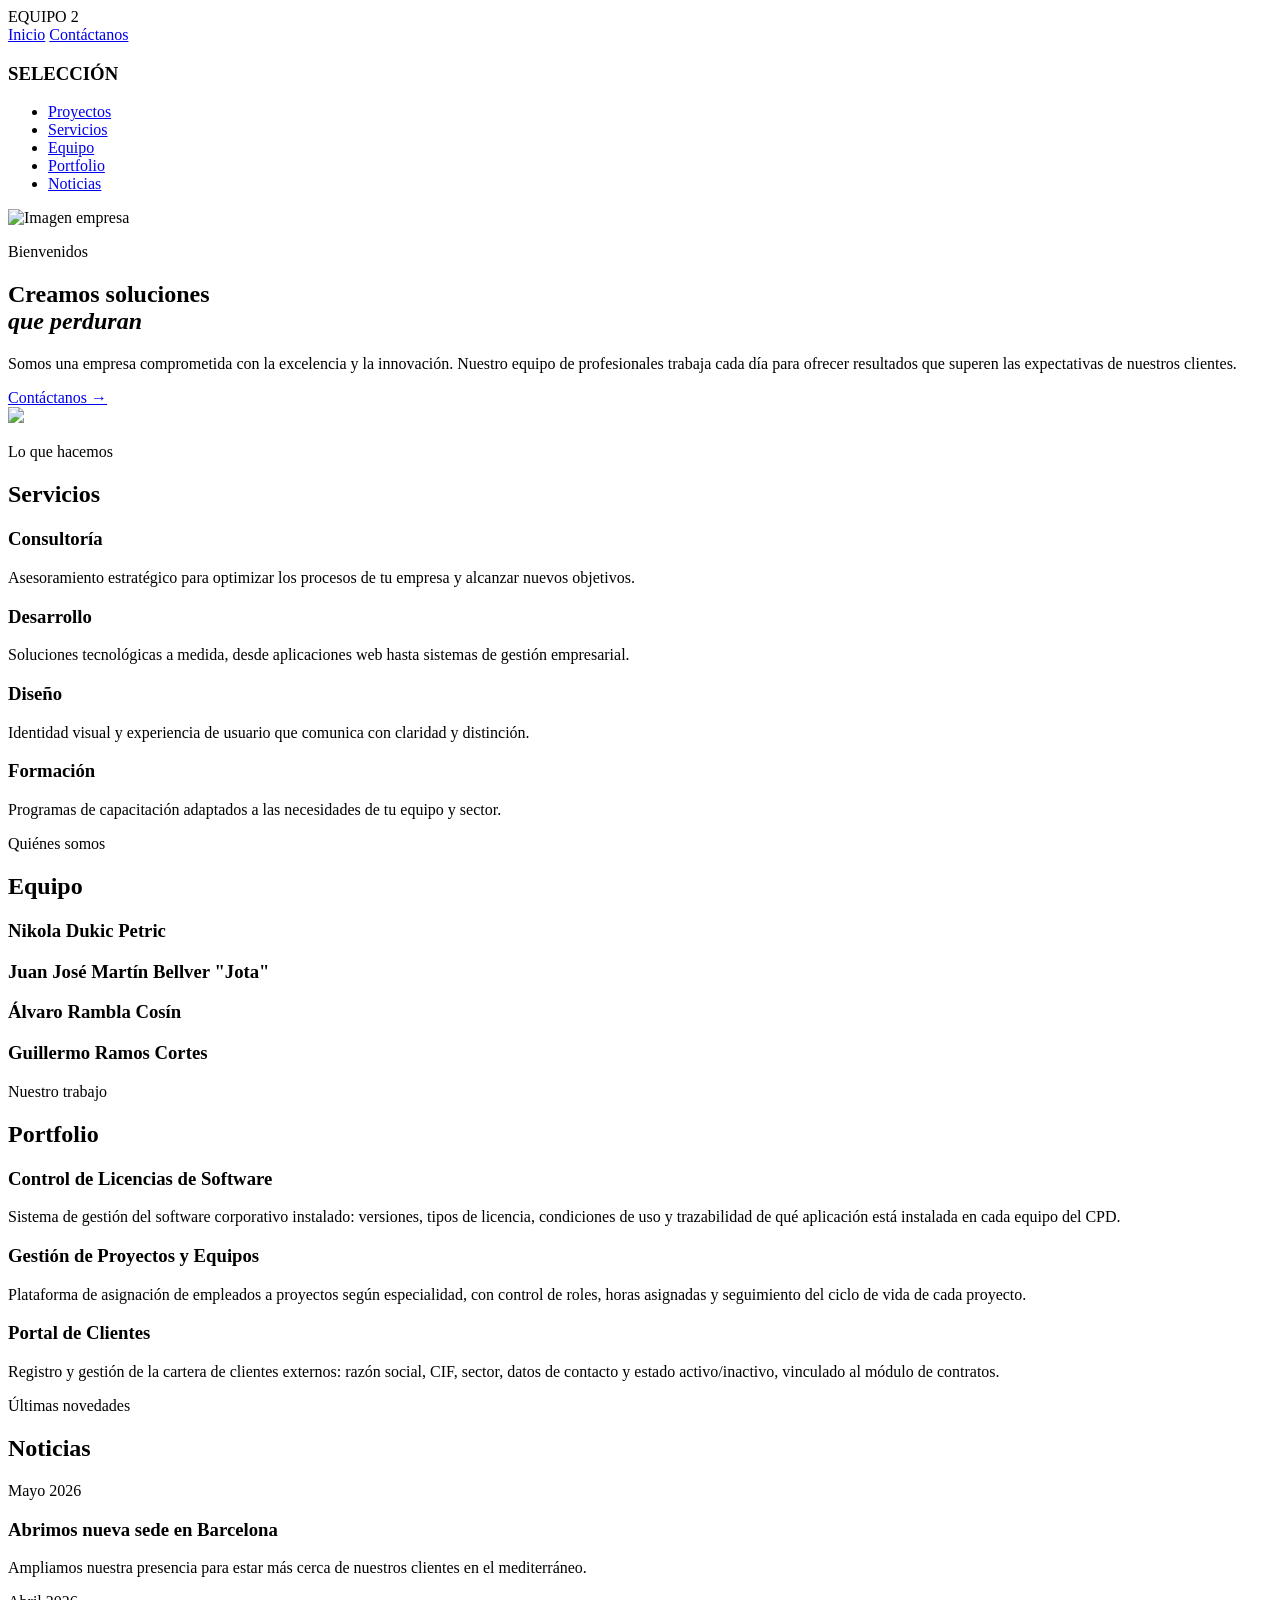
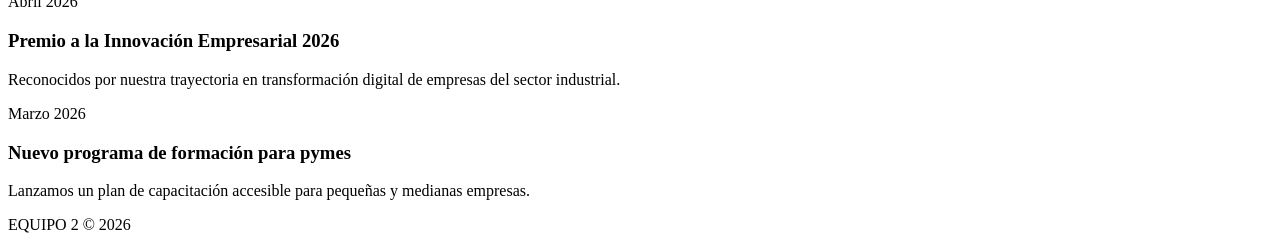
==== index.html @ f8ea431f "Add files via upload" ====
<!DOCTYPE html>
<html lang="es">
<head>
  <meta charset="UTF-8"/>
  <meta name="viewport" content="width=device-width, initial-scale=1.0"/>
  <title>Equipo 2 — Inicio</title>
  <link rel="stylesheet" href="../css/estilos.css"/>
  <link href="https://fonts.googleapis.com/css2?family=Cormorant+Garamond:wght@300;400;600&family=Barlow:wght@300;400;500&display=swap" rel="stylesheet"/>
</head>
<body>

  <header class="site-header">
    <div class="header-inner">
      <div class="logo">EQUIPO 2</div>
      <nav class="nav">
        <a href="index.html" class="nav-link active">Inicio</a>
        <a href="contacto.html" class="nav-link">Contáctanos</a>
      </nav>
    </div>
  </header>

  <aside class="sidebar">
    <h3 class="sidebar-title">SELECCIÓN</h3>
    <ul class="sidebar-list">
      <li class="sidebar-item"><a href="#proyectos">Proyectos</a></li>
      <li class="sidebar-item"><a href="#servicios">Servicios</a></li>
      <li class="sidebar-item"><a href="#equipo">Equipo</a></li>
      <li class="sidebar-item"><a href="#portfolio">Portfolio</a></li>
      <li class="sidebar-item"><a href="#noticias">Noticias</a></li>
    </ul>
  </aside>

  <main class="page-content">

    <section id="proyectos" class="section">
      <div class="section-inner">
        <div class="img-wrapper">
          <img src="../img/data-center-design-best-practices.jpg" alt="Imagen empresa" class="img-empresa"/>
        </div>
        <div class="text-section">
          <p class="eyebrow">Bienvenidos</p>
          <h1 class="headline">Creamos soluciones<br/><em>que perduran</em></h1>
          <p class="body-text">
            Somos una empresa comprometida con la excelencia y la innovación.
            Nuestro equipo de profesionales trabaja cada día para ofrecer
            resultados que superen las expectativas de nuestros clientes.
          </p>
          <a href="contacto.html" class="cta-btn">Contáctanos →</a>
        </div>
      </div>
      <div class="img-wrapper wide">
        <img src="../img/new-york-city-night-cityscape-city-lights-reflections-dark-4480x2520-1603.jpg" class="img-empresa"/>
      </div>
    </section>

    <section id="servicios" class="section">
      <p class="eyebrow">Lo que hacemos</p>
      <h2 class="headline">Servicios</h2>
      <div class="cards-grid">
        <div class="card">
          <h3 class="card-title">Consultoría</h3>
          <p class="card-text">Asesoramiento estratégico para optimizar los procesos de tu empresa y alcanzar nuevos objetivos.</p>
        </div>
        <div class="card">
          <h3 class="card-title">Desarrollo</h3>
          <p class="card-text">Soluciones tecnológicas a medida, desde aplicaciones web hasta sistemas de gestión empresarial.</p>
        </div>
        <div class="card">
          <h3 class="card-title">Diseño</h3>
          <p class="card-text">Identidad visual y experiencia de usuario que comunica con claridad y distinción.</p>
        </div>
        <div class="card">
          <h3 class="card-title">Formación</h3>
          <p class="card-text">Programas de capacitación adaptados a las necesidades de tu equipo y sector.</p>
        </div>
      </div>
    </section>

    <section id="equipo" class="section">
      <p class="eyebrow">Quiénes somos</p>
      <h2 class="headline">Equipo</h2>
      <div class="cards-grid">
        <div class="card">
          <h3 class="card-title">Nikola Dukic Petric</h3>
        </div>
        <div class="card">
          <h3 class="card-title">Juan José Martín Bellver "Jota"</h3>
        </div>
        <div class="card">
          <h3 class="card-title">Álvaro Rambla Cosín</h3>
        </div>
        <div class="card">
          <h3 class="card-title">Guillermo Ramos Cortes</h3>
        </div>
      </div>
    </section>

    <section id="portfolio" class="section">
      <p class="eyebrow">Nuestro trabajo</p>
      <h2 class="headline">Portfolio</h2>
      <div class="cards-grid">
        <div class="card">
          <h3 class="card-title">Control de Licencias de Software</h3>
          <p class="card-text">Sistema de gestión del software corporativo instalado: versiones, tipos de licencia, condiciones de uso y 
            trazabilidad de qué aplicación está instalada en cada equipo del CPD.</p>
        </div>
        <div class="card">
          <h3 class="card-title">Gestión de Proyectos y Equipos</h3>
          <p class="card-text">Plataforma de asignación de empleados a proyectos según especialidad, 
            con control de roles, horas asignadas y seguimiento del ciclo de vida de cada proyecto.</p>
        </div>
        <div class="card">
          <h3 class="card-title">Portal de Clientes</h3>
          <p class="card-text">Registro y gestión de la cartera de clientes externos: razón social, CIF, sector, datos de contacto y estado activo/inactivo, 
            vinculado al módulo de contratos.</p>
        </div>
      </div>
    </section>

    <section id="noticias" class="section">
      <p class="eyebrow">Últimas novedades</p>
      <h2 class="headline">Noticias</h2>
      <div class="news-list">
        <article class="news-item">
          <span class="news-date">Mayo 2026</span>
          <h3 class="news-title">Abrimos nueva sede en Barcelona</h3>
          <p class="card-text">Ampliamos nuestra presencia para estar más cerca de nuestros clientes en el mediterráneo.</p>
        </article>
        <article class="news-item">
          <span class="news-date">Abril 2026</span>
          <h3 class="news-title">Premio a la Innovación Empresarial 2026</h3>
          <p class="card-text">Reconocidos por nuestra trayectoria en transformación digital de empresas del sector industrial.</p>
        </article>
        <article class="news-item">
          <span class="news-date">Marzo 2026</span>
          <h3 class="news-title">Nuevo programa de formación para pymes</h3>
          <p class="card-text">Lanzamos un plan de capacitación accesible para pequeñas y medianas empresas.</p>
        </article>
      </div>
    </section>
  </main>

  <footer class="site-footer">
    <div class="footer-inner">
      <span class="footer-brand">EQUIPO 2 © 2026</span>
    </div>
  </footer>

</body>
</html>
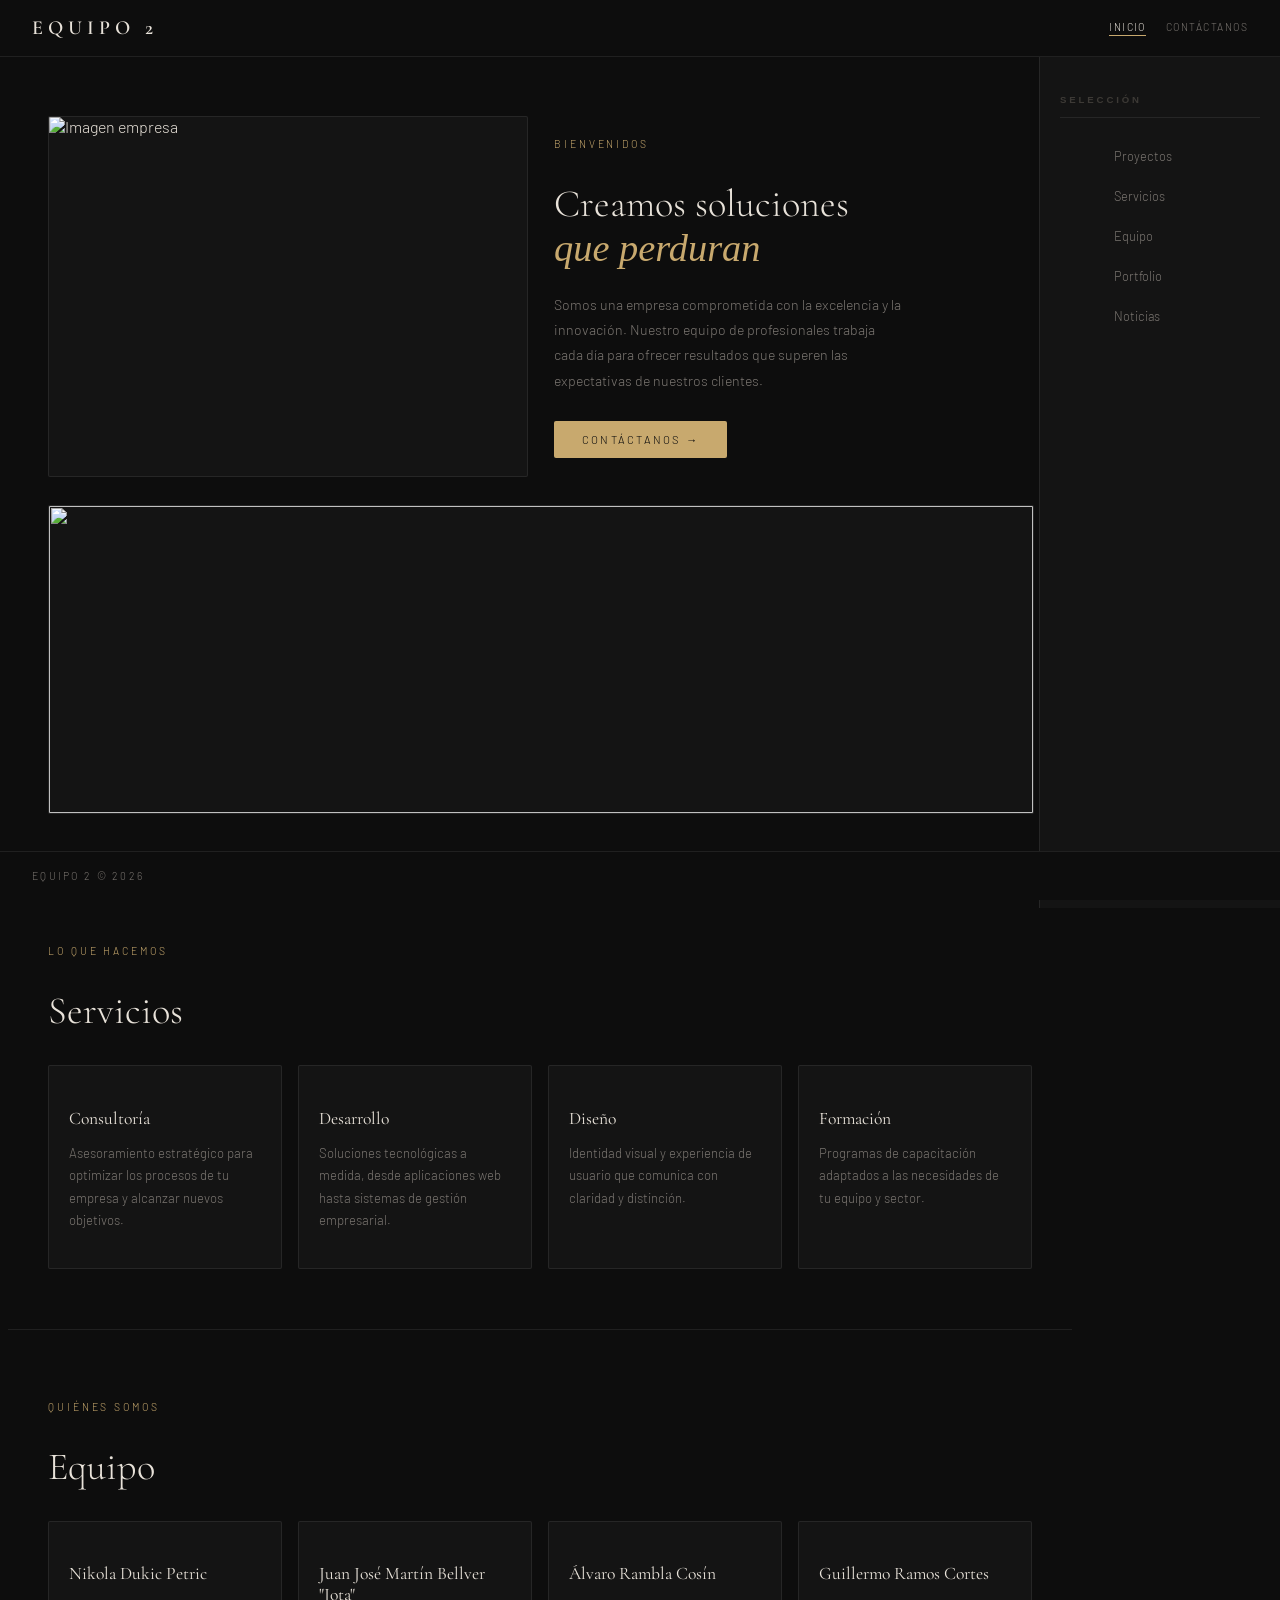
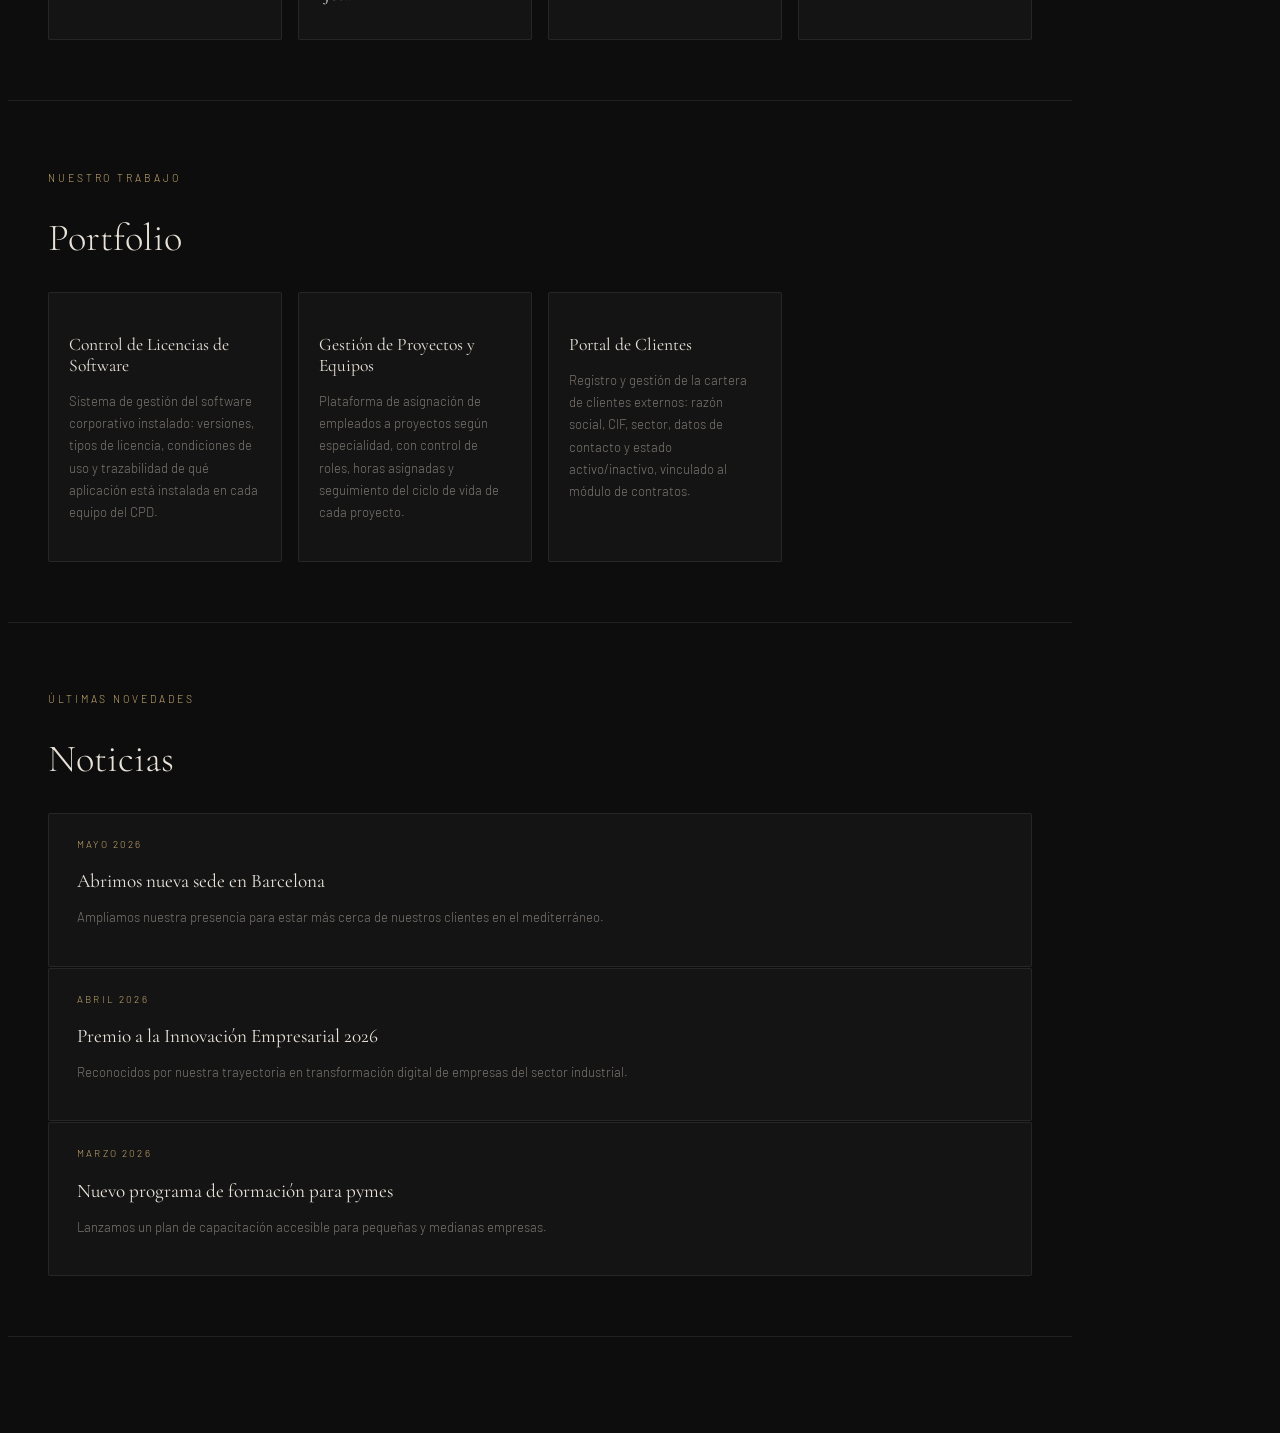
==== commit 4e7ed129: "Update index.html" ====
--- a/index.html
+++ b/index.html
@@ -4,7 +4,7 @@
   <meta charset="UTF-8"/>
   <meta name="viewport" content="width=device-width, initial-scale=1.0"/>
   <title>Equipo 2 — Inicio</title>
-  <link rel="stylesheet" href="../css/estilos.css"/>
+  <link rel="stylesheet" href="estilos.css"/>
   <link href="https://fonts.googleapis.com/css2?family=Cormorant+Garamond:wght@300;400;600&family=Barlow:wght@300;400;500&display=swap" rel="stylesheet"/>
 </head>
 <body>
--- a/estilos.css
+++ b/estilos.css
@@ -0,0 +1,321 @@
+:root {
+  --bg:             #0d0d0d;
+  --bg-card:        #141414;
+  --bg-hover:       #1a1a1a;
+  --border:         rgba(255,255,255,0.08);
+  --border-hi:      rgba(255,255,255,0.18);
+  --accent:         #c8a96e;
+  --text-primary:   #e8e2d9;
+  --text-secondary: #7a7570;
+  --text-muted:     #3d3a36;
+  --font-display:   'Cormorant Garamond', Georgia, serif;
+  --font-body:      'Barlow', sans-serif;
+  --header-h:       56px;
+  --footer-h:       48px;
+  --sidebar-w:      200px;
+  --radius:         2px;
+}
+
+html { scroll-behavior: smooth; }
+
+body {
+  background: var(--bg);
+  color: var(--text-primary);
+  font-family: var(--font-body);
+  font-weight: 300;
+  -webkit-font-smoothing: antialiased;
+}
+
+.site-header {
+  position: fixed;
+  top: 0; left: 0;
+  width: 100%;
+  height: var(--header-h);
+  background: var(--bg);
+  border-bottom: 1px solid var(--border);
+  z-index: 100;
+  display: flex;
+  align-items: center;
+}
+.header-inner {
+  width: 100%;
+  padding: 0 32px;
+  display: flex;
+  align-items: center;
+  justify-content: space-between;
+}
+.logo {
+  font-family: var(--font-display);
+  font-size: 1.25rem;
+  font-weight: 600;
+  letter-spacing: 0.25em;
+}
+.nav { display: flex; gap: 20px; flex-wrap: wrap; }
+.nav-link {
+  font-size: 0.65rem;
+  letter-spacing: 0.14em;
+  text-transform: uppercase;
+  color: var(--text-secondary);
+  text-decoration: none;
+  padding-bottom: 2px;
+  border-bottom: 1px solid transparent;
+  transition: color 0.2s, border-color 0.2s;
+  white-space: nowrap;
+}
+.nav-link:hover, .nav-link.active {
+  color: var(--text-primary);
+  border-bottom-color: var(--accent);
+}
+
+.sidebar {
+  position: fixed;
+  top: var(--header-h);
+  right: 0;
+  width: var(--sidebar-w);
+  height: calc(100vh - var(--header-h) - var(--footer-h));
+  background: var(--bg-card);
+  border-left: 1px solid var(--border);
+  padding: 28px 20px;
+  overflow-y: auto;
+  z-index: 90;
+}
+.sidebar-title {
+  font-size: 0.6rem;
+  letter-spacing: 0.3em;
+  text-transform: uppercase;
+  color: var(--text-muted);
+  margin-bottom: 20px;
+  padding-bottom: 12px;
+  border-bottom: 1px solid var(--border);
+}
+.sidebar-list { list-style: none; display: flex; flex-direction: column; gap: 4px; }
+.sidebar-item a {
+  display: block;
+  font-size: 0.8rem;
+  color: var(--text-secondary);
+  text-decoration: none;
+  padding: 10px 12px;
+  border-radius: var(--radius);
+  border-left: 2px solid transparent;
+  transition: color 0.2s, background 0.2s, border-color 0.2s;
+}
+.sidebar-item a:hover {
+  color: var(--text-primary);
+  background: var(--bg-hover);
+  border-left-color: var(--accent);
+}
+
+.page-content {
+  margin-top: var(--header-h);
+  margin-right: var(--sidebar-w);
+  padding-bottom: calc(var(--footer-h) + 40px);
+}
+
+.section {
+  padding: 60px 40px;
+  border-bottom: 1px solid var(--border);
+}
+
+.section-inner {
+  display: grid;
+  grid-template-columns: 1fr 1fr;
+  gap: 28px;
+  margin-bottom: 28px;
+  align-items: start;
+}
+
+.img-wrapper {
+  position: relative;
+  width: 100%;
+  aspect-ratio: 4 / 3;
+  background: var(--bg-card);
+  border: 1px solid var(--border);
+  border-radius: var(--radius);
+  overflow: hidden;
+  transition: border-color 0.3s;
+}
+.img-wrapper.wide {
+  aspect-ratio: 16 / 5;
+}
+.img-wrapper:hover { border-color: var(--border-hi); }
+.img-empresa {
+  width: 100%;
+  height: 100%;
+  object-fit: cover;
+  display: block;
+  transition: transform 0.4s ease;
+}
+.img-wrapper:hover .img-empresa { transform: scale(1.03); }
+
+.text-section { padding: 12px 0; }
+.eyebrow {
+  font-size: 0.65rem;
+  letter-spacing: 0.28em;
+  text-transform: uppercase;
+  color: var(--accent);
+  margin-bottom: 14px;
+}
+.headline {
+  font-family: var(--font-display);
+  font-size: clamp(2rem, 3vw, 3rem);
+  font-weight: 300;
+  line-height: 1.15;
+  margin-bottom: 20px;
+}
+.headline em { font-style: italic; color: var(--accent); }
+.body-text {
+  font-size: 0.88rem;
+  line-height: 1.8;
+  color: var(--text-secondary);
+  max-width: 44ch;
+  margin-bottom: 28px;
+}
+.cta-btn {
+  display: inline-block;
+  font-size: 0.7rem;
+  letter-spacing: 0.2em;
+  text-transform: uppercase;
+  color: var(--bg);
+  background: var(--accent);
+  border: none;
+  padding: 12px 28px;
+  border-radius: var(--radius);
+  cursor: pointer;
+  text-decoration: none;
+  transition: background 0.2s, transform 0.15s;
+}
+.cta-btn:hover { background: #d4b97a; transform: translateY(-1px); }
+
+.cards-grid {
+  display: grid;
+  grid-template-columns: repeat(auto-fill, minmax(220px, 1fr));
+  gap: 16px;
+  margin-top: 32px;
+}
+.card {
+  background: var(--bg-card);
+  border: 1px solid var(--border);
+  border-radius: var(--radius);
+  padding: 24px 20px;
+  transition: border-color 0.2s;
+}
+.card:hover { border-color: var(--border-hi); }
+.card-title {
+  font-family: var(--font-display);
+  font-size: 1.1rem;
+  font-weight: 400;
+  margin-bottom: 10px;
+  color: var(--text-primary);
+}
+.card-text {
+  font-size: 0.82rem;
+  line-height: 1.7;
+  color: var(--text-secondary);
+}
+
+.portfolio-grid {
+  display: grid;
+  grid-template-columns: repeat(auto-fill, minmax(260px, 1fr));
+  gap: 16px;
+  margin-top: 32px;
+}
+
+.news-list {
+  display: flex;
+  flex-direction: column;
+  gap: 1px;
+  margin-top: 32px;
+}
+.news-item {
+  background: var(--bg-card);
+  border: 1px solid var(--border);
+  border-radius: var(--radius);
+  padding: 24px 28px;
+  transition: border-color 0.2s;
+}
+.news-item:hover { border-color: var(--border-hi); }
+.news-date {
+  display: block;
+  font-size: 0.62rem;
+  letter-spacing: 0.22em;
+  text-transform: uppercase;
+  color: var(--accent);
+  margin-bottom: 8px;
+}
+.news-title {
+  font-family: var(--font-display);
+  font-size: 1.2rem;
+  font-weight: 400;
+  margin-bottom: 8px;
+}
+
+.contact-main {
+  min-height: 100vh;
+  padding-top: var(--header-h);
+  padding-bottom: var(--footer-h);
+  display: flex;
+  align-items: center;
+  justify-content: center;
+  padding-left: 24px;
+  padding-right: 24px;
+}
+.contact-box {
+  width: 100%;
+  max-width: 520px;
+  background: var(--bg-card);
+  border: 1px solid var(--border);
+  border-radius: var(--radius);
+  padding: 48px 44px;
+  animation: fadeUp 0.5s ease both;
+}
+@keyframes fadeUp {
+  from { opacity: 0; transform: translateY(18px); }
+  to   { opacity: 1; transform: translateY(0); }
+}
+.contact-headline { font-size: clamp(1.6rem, 3vw, 2.4rem); margin-bottom: 16px; }
+.contact-intro    { margin-bottom: 32px; }
+.form-group { margin-bottom: 22px; display: flex; flex-direction: column; gap: 8px; }
+.form-label {
+  font-size: 0.65rem;
+  letter-spacing: 0.2em;
+  text-transform: uppercase;
+  color: var(--text-secondary);
+}
+.form-input {
+  background: var(--bg);
+  border: 1px solid var(--border);
+  border-radius: var(--radius);
+  color: var(--text-primary);
+  font-family: var(--font-body);
+  font-size: 0.88rem;
+  font-weight: 300;
+  padding: 12px 16px;
+  outline: none;
+  transition: border-color 0.2s;
+  width: 100%;
+}
+
+.site-footer {
+  position: fixed;
+  bottom: 0; left: 0;
+  width: 100%;
+  height: var(--footer-h);
+  background: var(--bg);
+  border-top: 1px solid var(--border);
+  display: flex;
+  align-items: center;
+  z-index: 100;
+}
+.footer-inner {
+  width: 100%;
+  padding: 0 32px;
+  display: flex;
+  align-items: center;
+  gap: 16px;
+}
+.footer-brand {
+  font-size: 0.65rem;
+  letter-spacing: 0.22em;
+  text-transform: uppercase;
+  color: var(--text-secondary);
+}
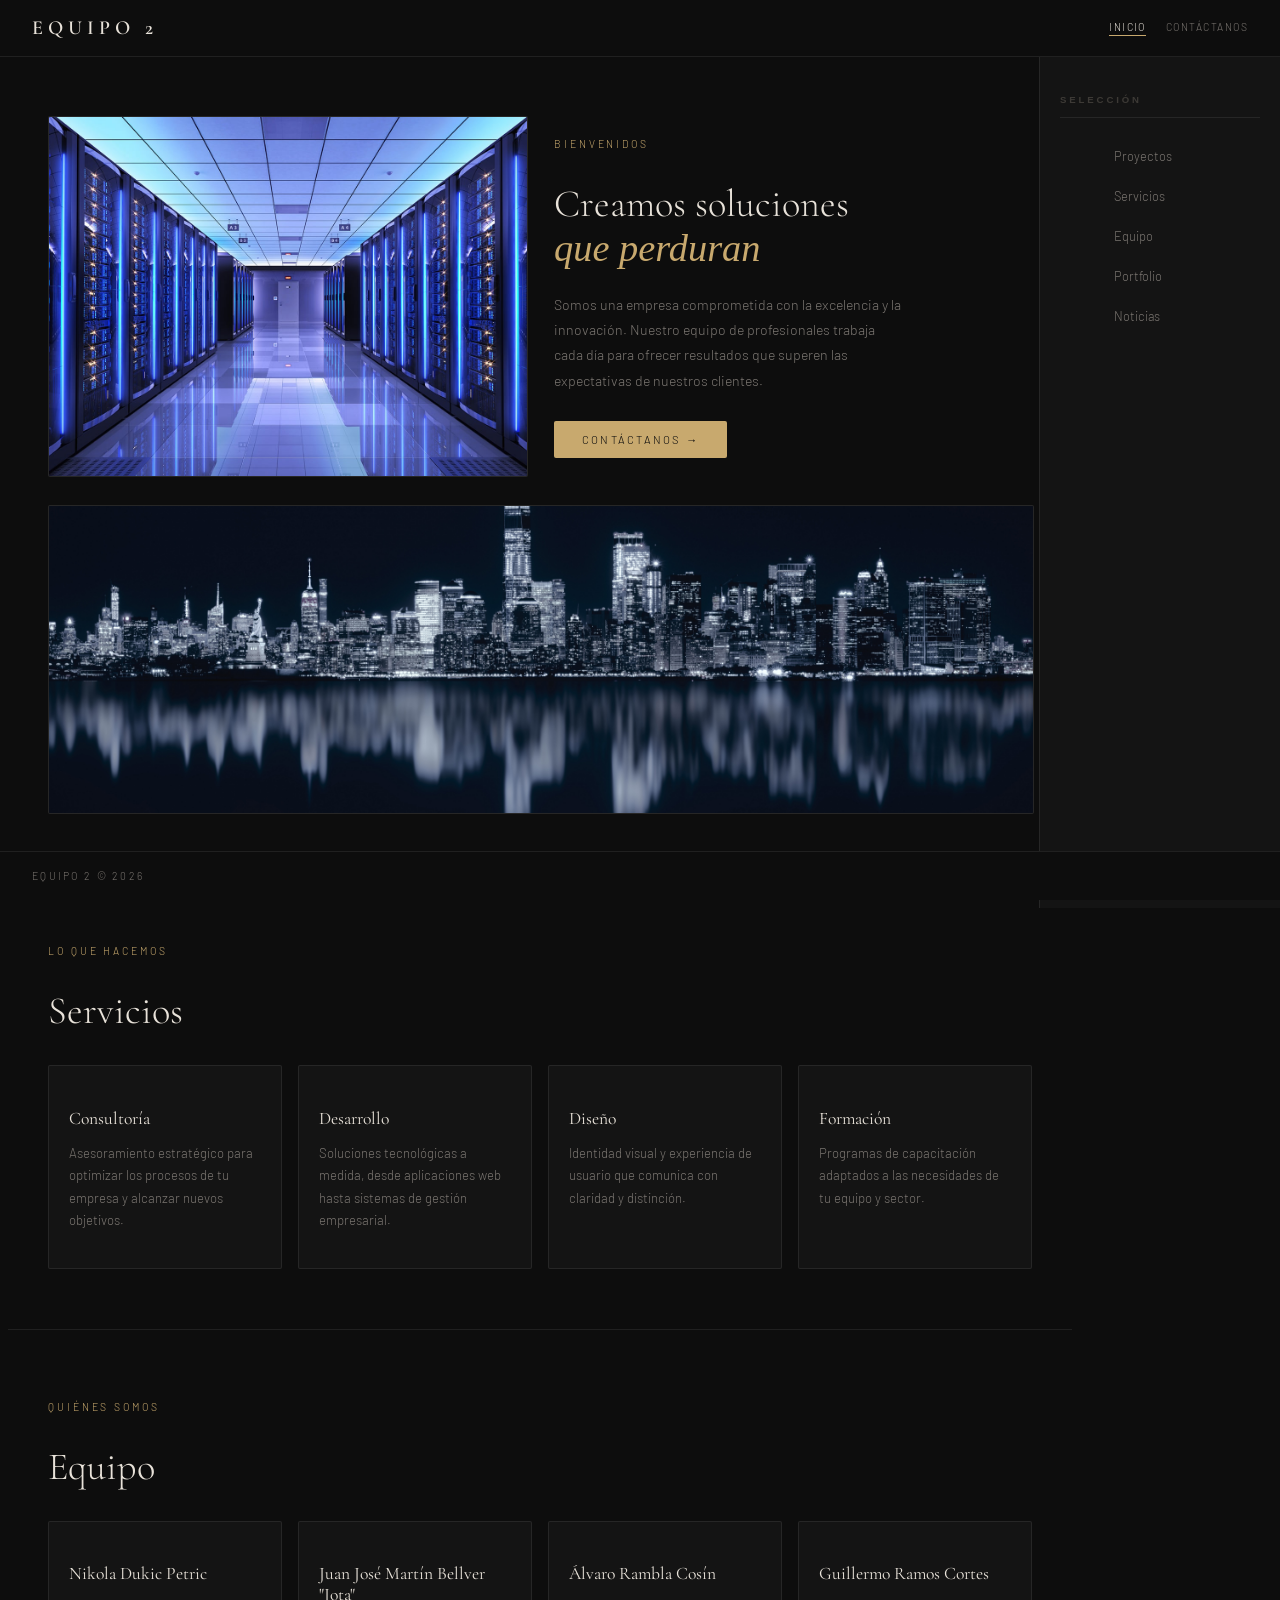
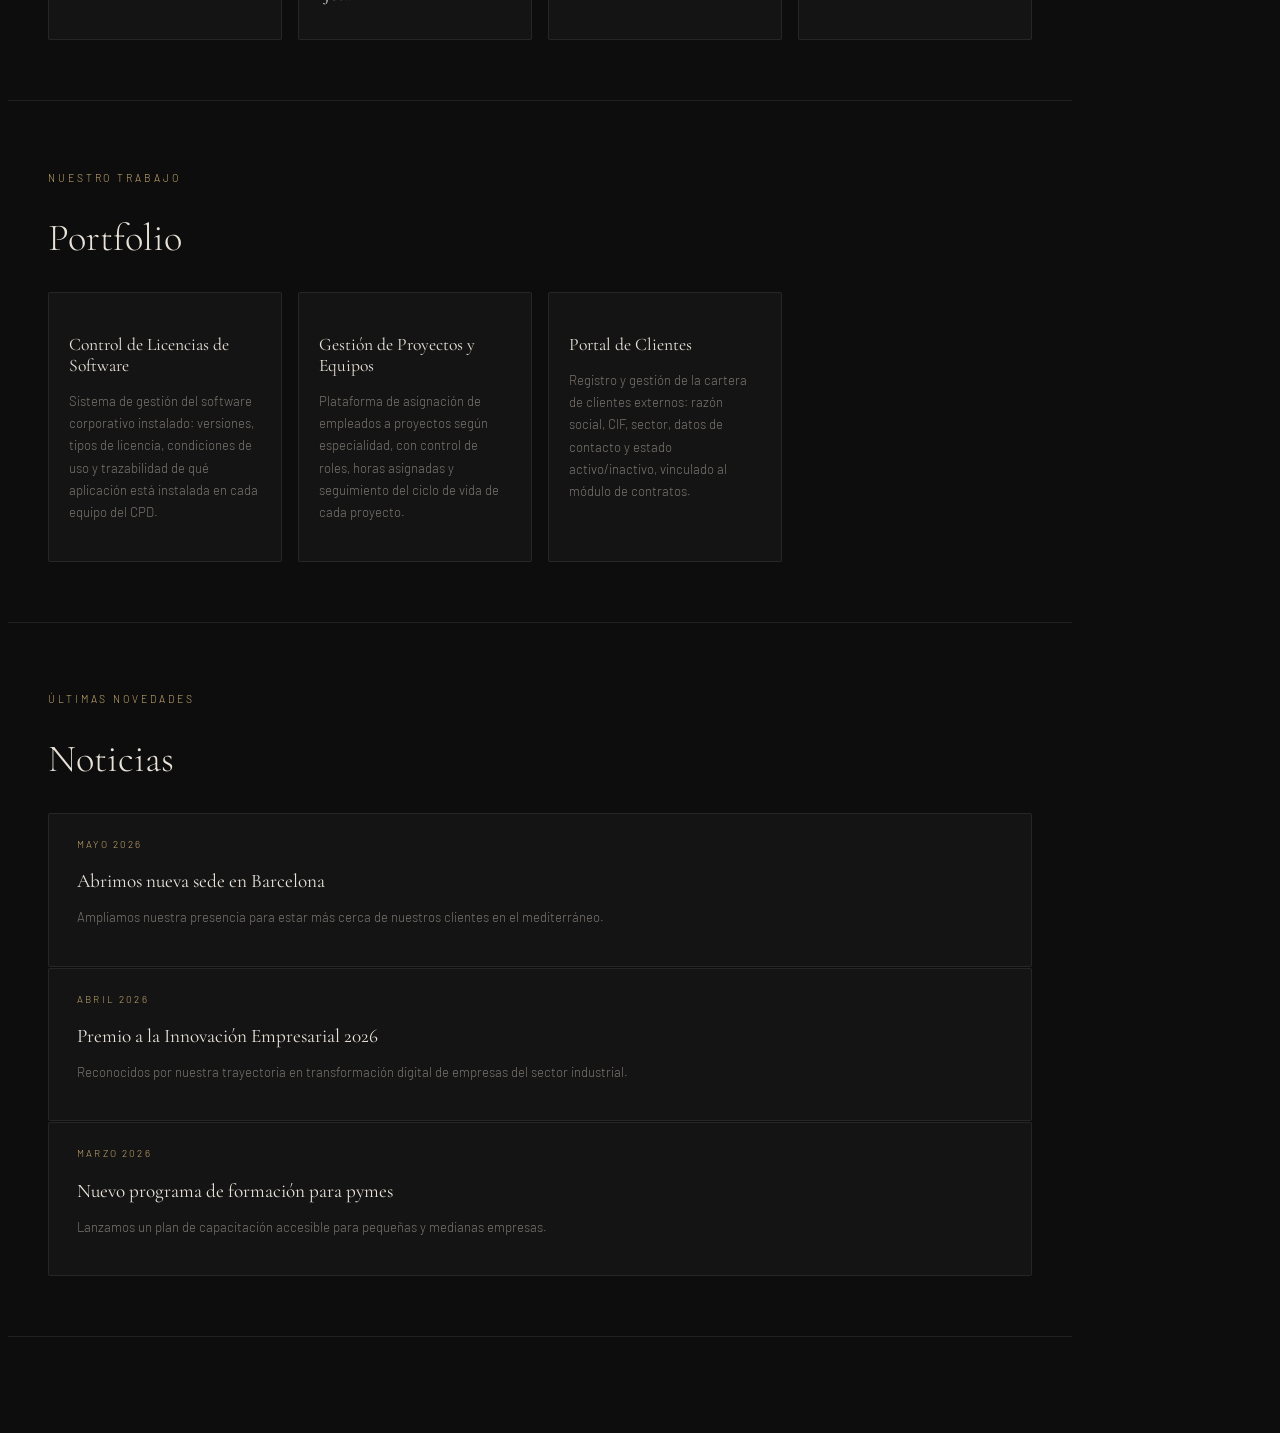
==== commit fa0b03b5: "Update image paths in index.html" ====
--- a/index.html
+++ b/index.html
@@ -35,7 +35,7 @@
     <section id="proyectos" class="section">
       <div class="section-inner">
         <div class="img-wrapper">
-          <img src="../img/data-center-design-best-practices.jpg" alt="Imagen empresa" class="img-empresa"/>
+          <img src="data-center-design-best-practices.jpg" alt="Imagen empresa" class="img-empresa"/>
         </div>
         <div class="text-section">
           <p class="eyebrow">Bienvenidos</p>
@@ -49,7 +49,7 @@
         </div>
       </div>
       <div class="img-wrapper wide">
-        <img src="../img/new-york-city-night-cityscape-city-lights-reflections-dark-4480x2520-1603.jpg" class="img-empresa"/>
+        <img src="new-york-city-night-cityscape-city-lights-reflections-dark-4480x2520-1603.jpg" class="img-empresa"/>
       </div>
     </section>
 
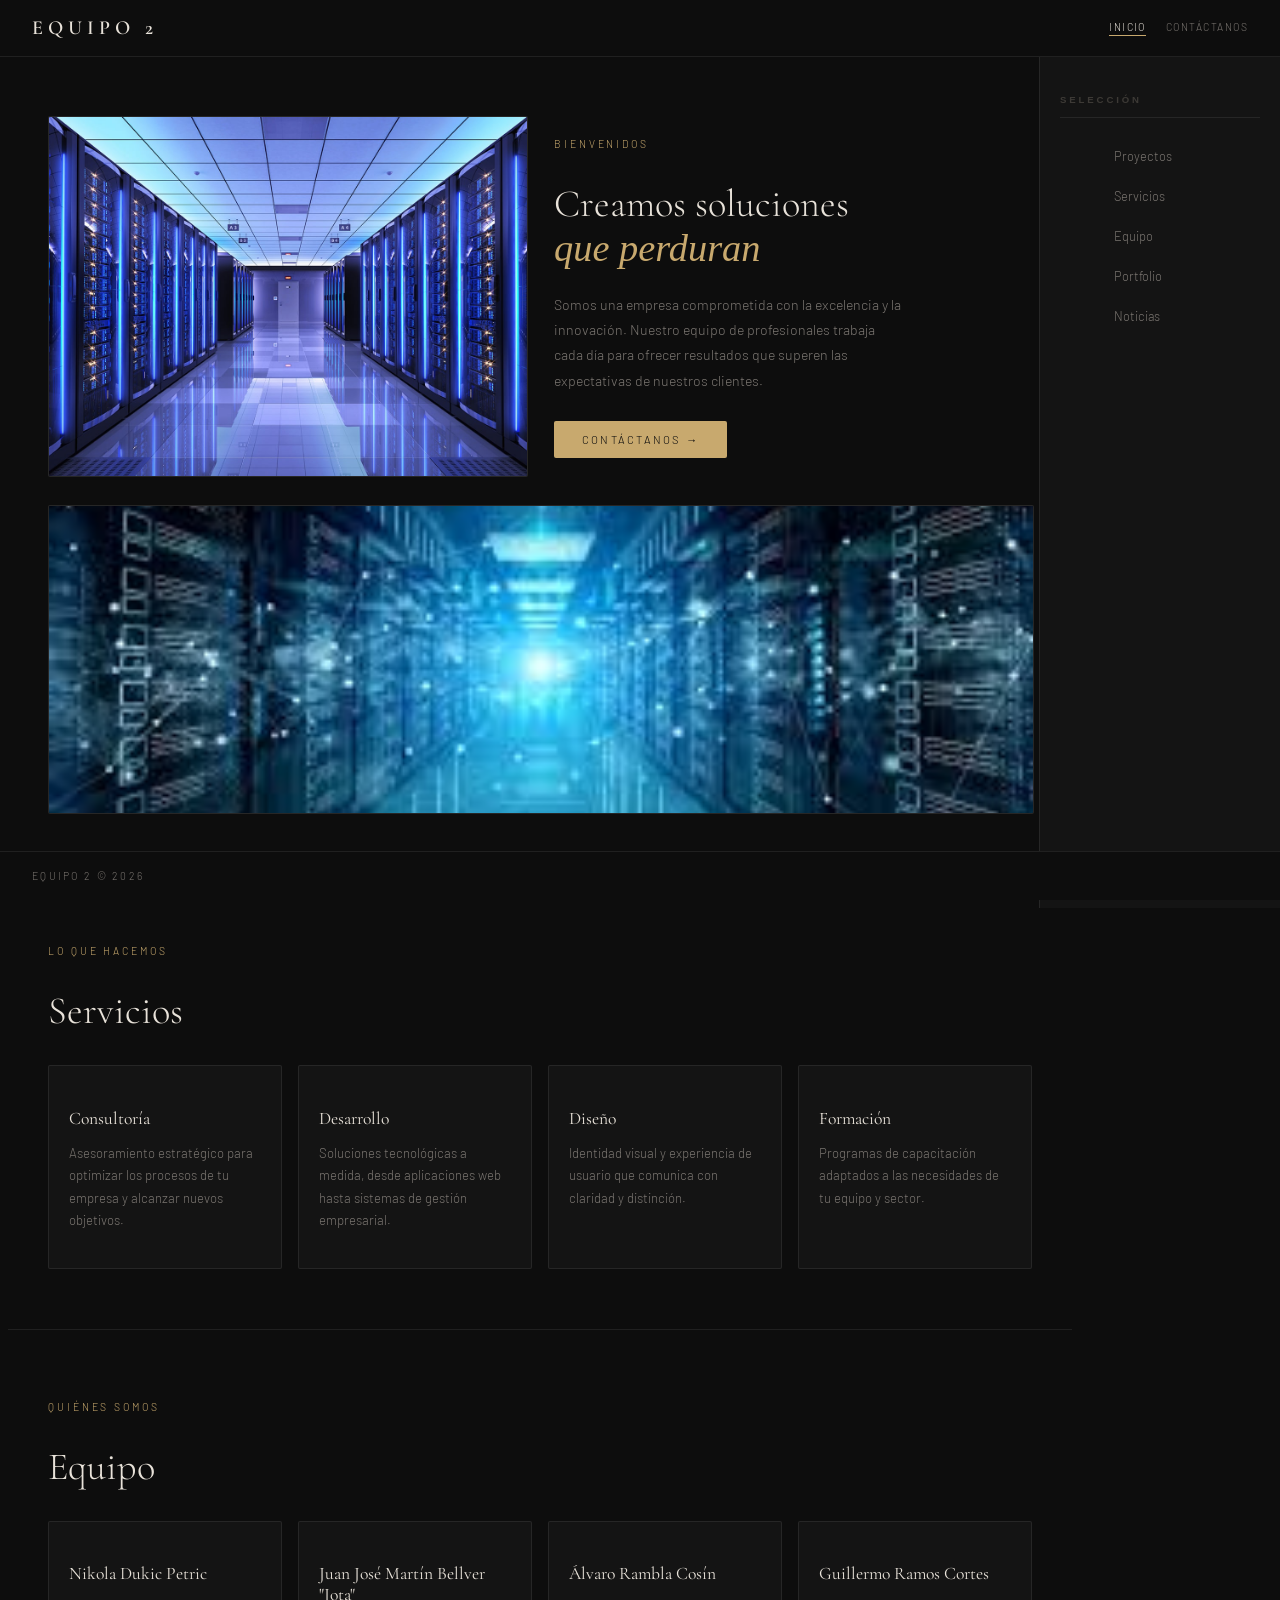
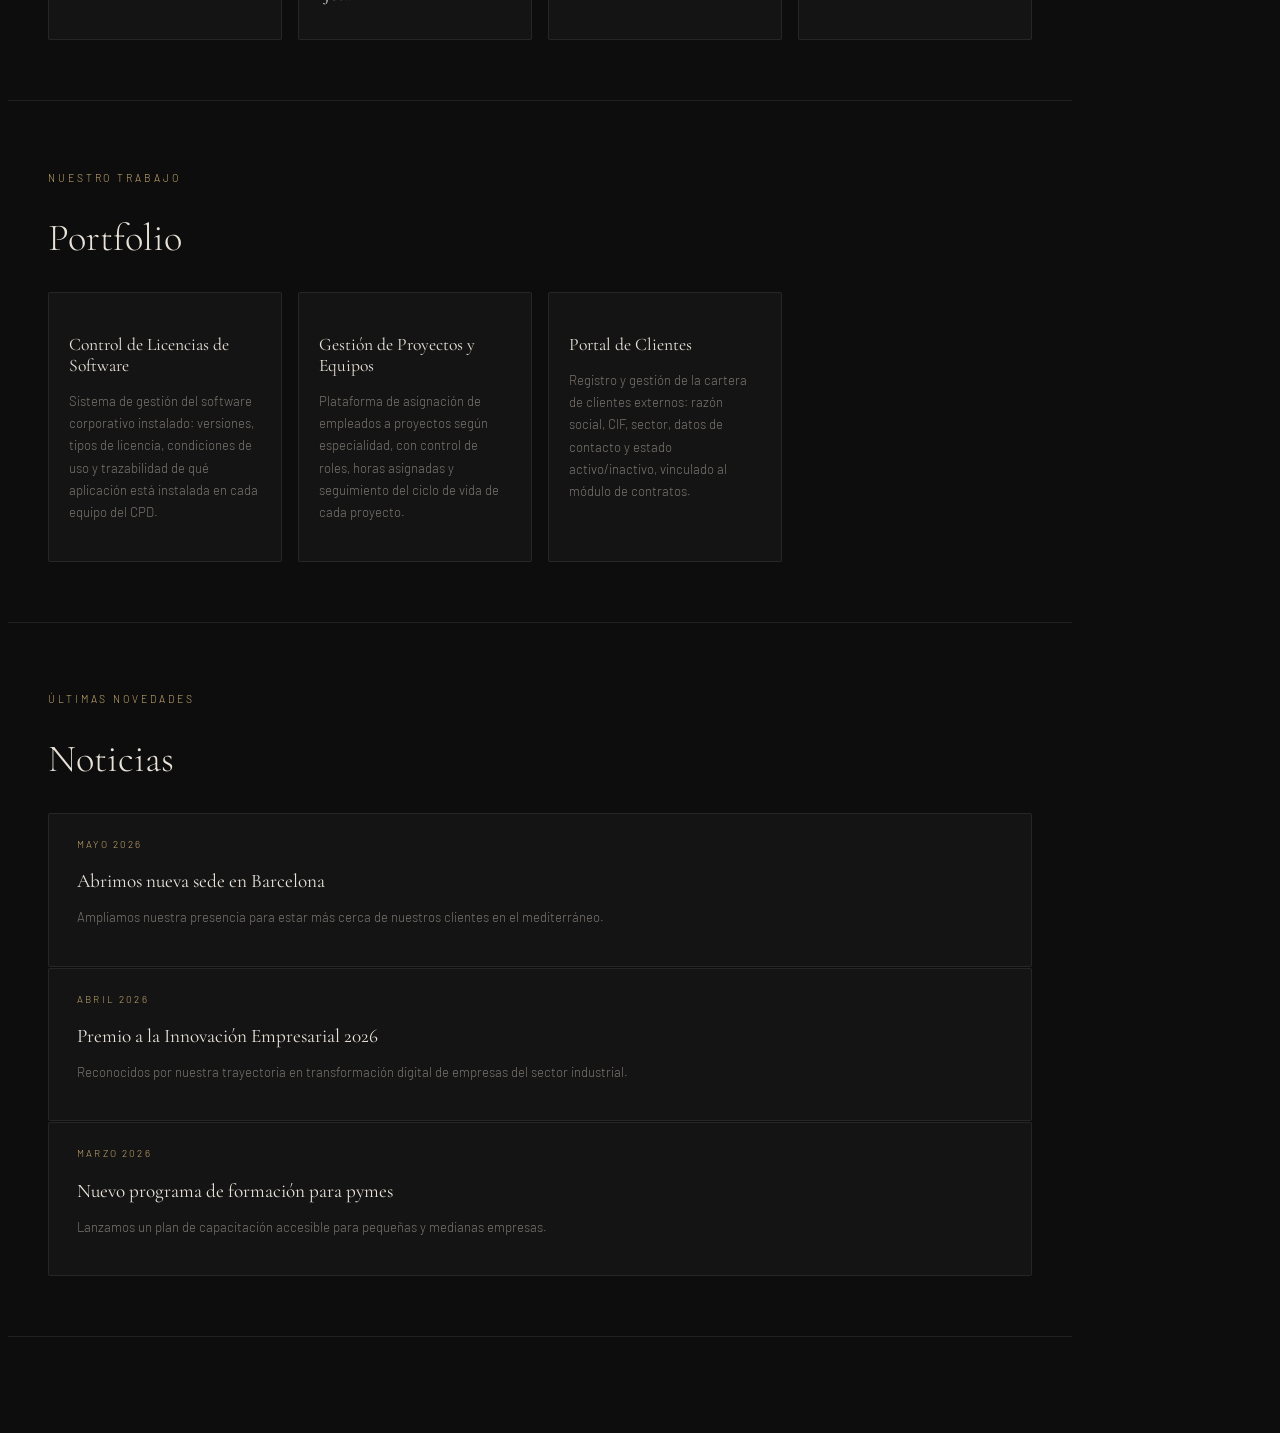
==== commit 06176450: "Update index.html" ====
--- a/index.html
+++ b/index.html
@@ -49,7 +49,7 @@
         </div>
       </div>
       <div class="img-wrapper wide">
-        <img src="new-york-city-night-cityscape-city-lights-reflections-dark-4480x2520-1603.jpg" class="img-empresa"/>
+        <img src="cpdcpd.jpeg" class="img-empresa"/>
       </div>
     </section>
 
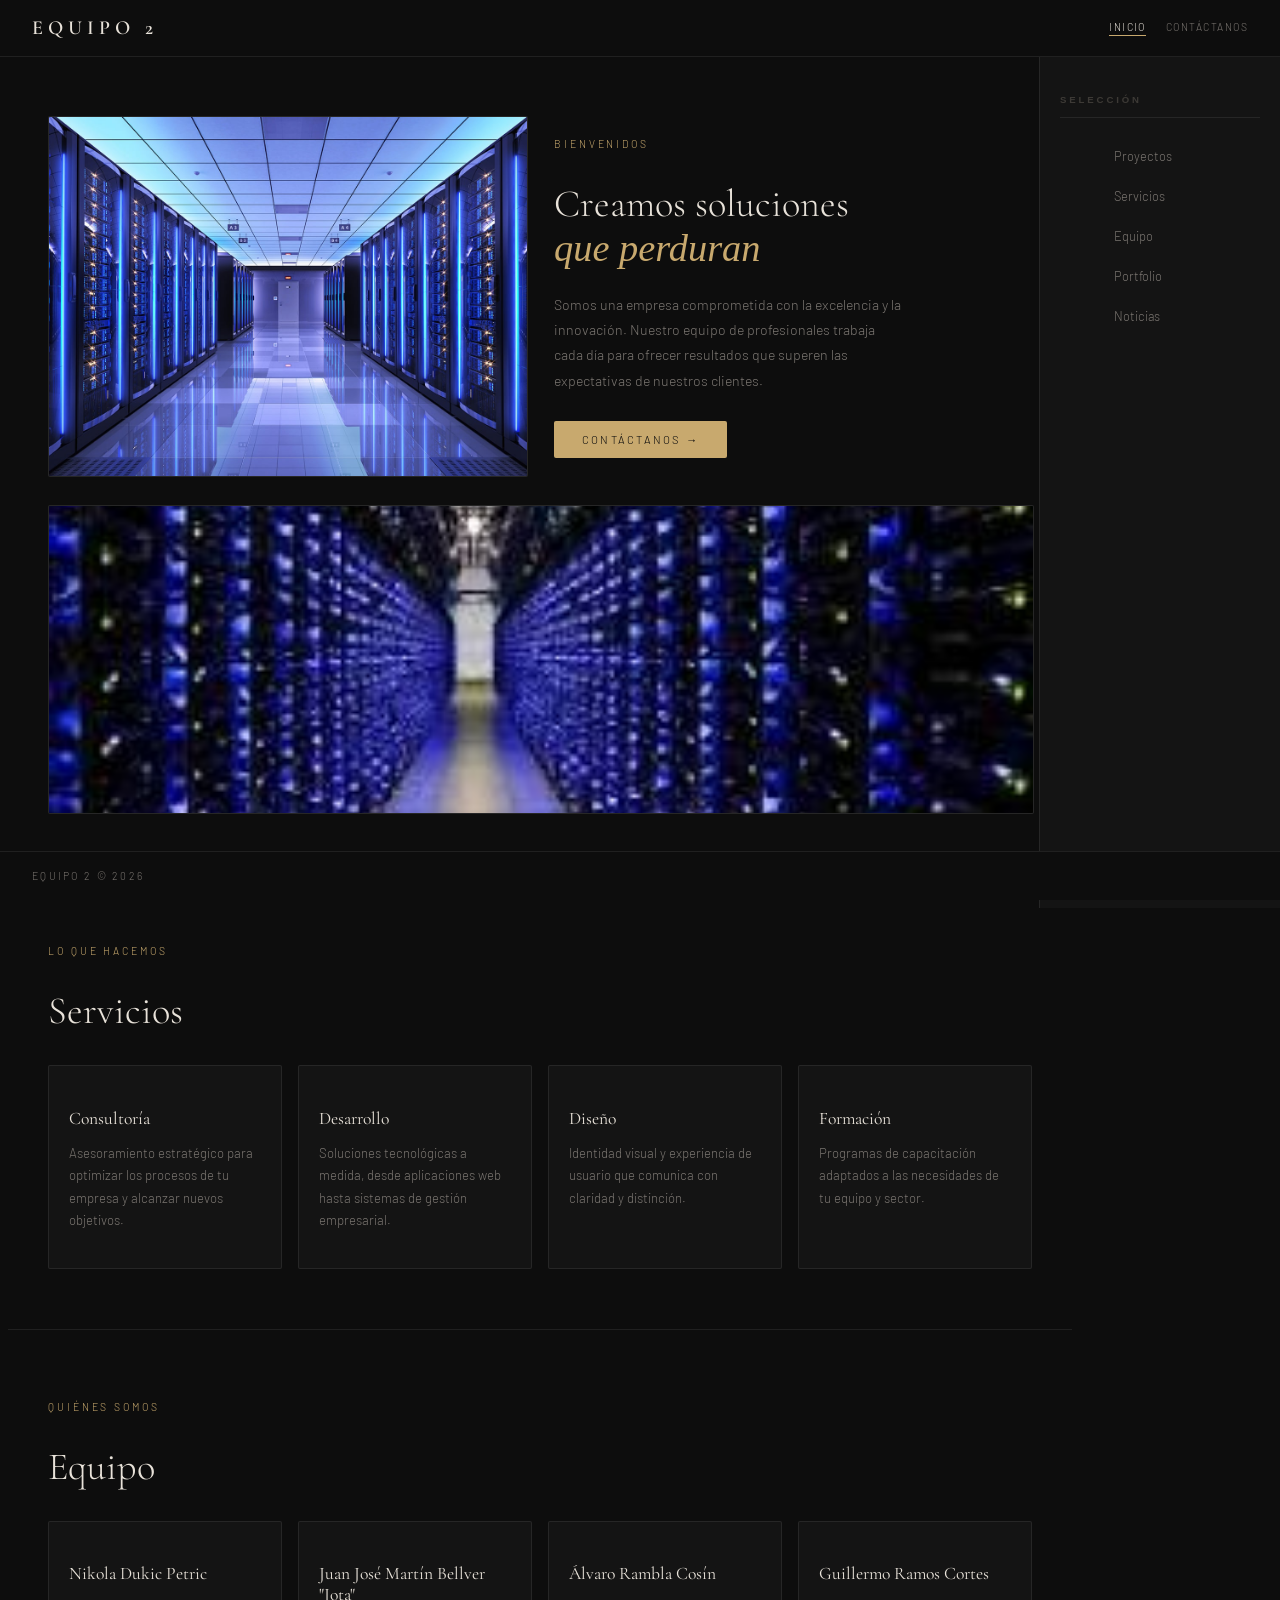
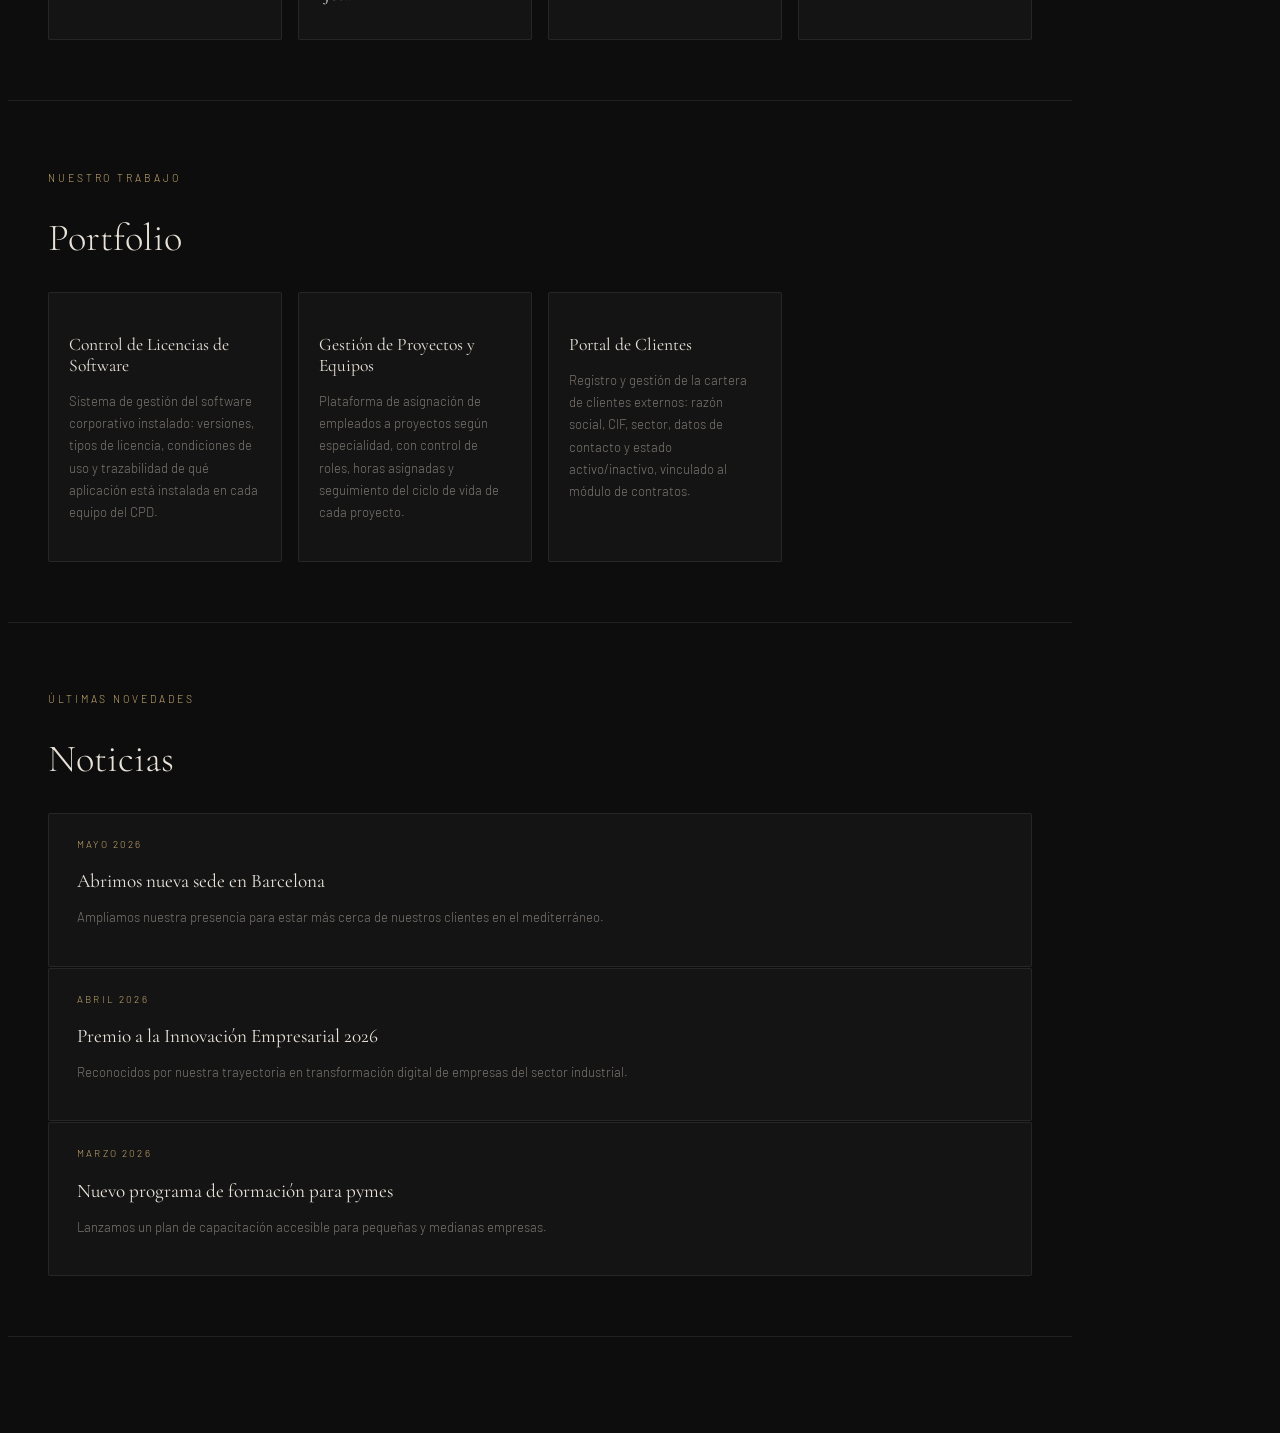
==== commit 623187e4: "Update index.html" ====
--- a/index.html
+++ b/index.html
@@ -49,7 +49,7 @@
         </div>
       </div>
       <div class="img-wrapper wide">
-        <img src="cpdcpd.jpeg" class="img-empresa"/>
+        <img src="cpdcpd1.jpeg" class="img-empresa"/>
       </div>
     </section>
 
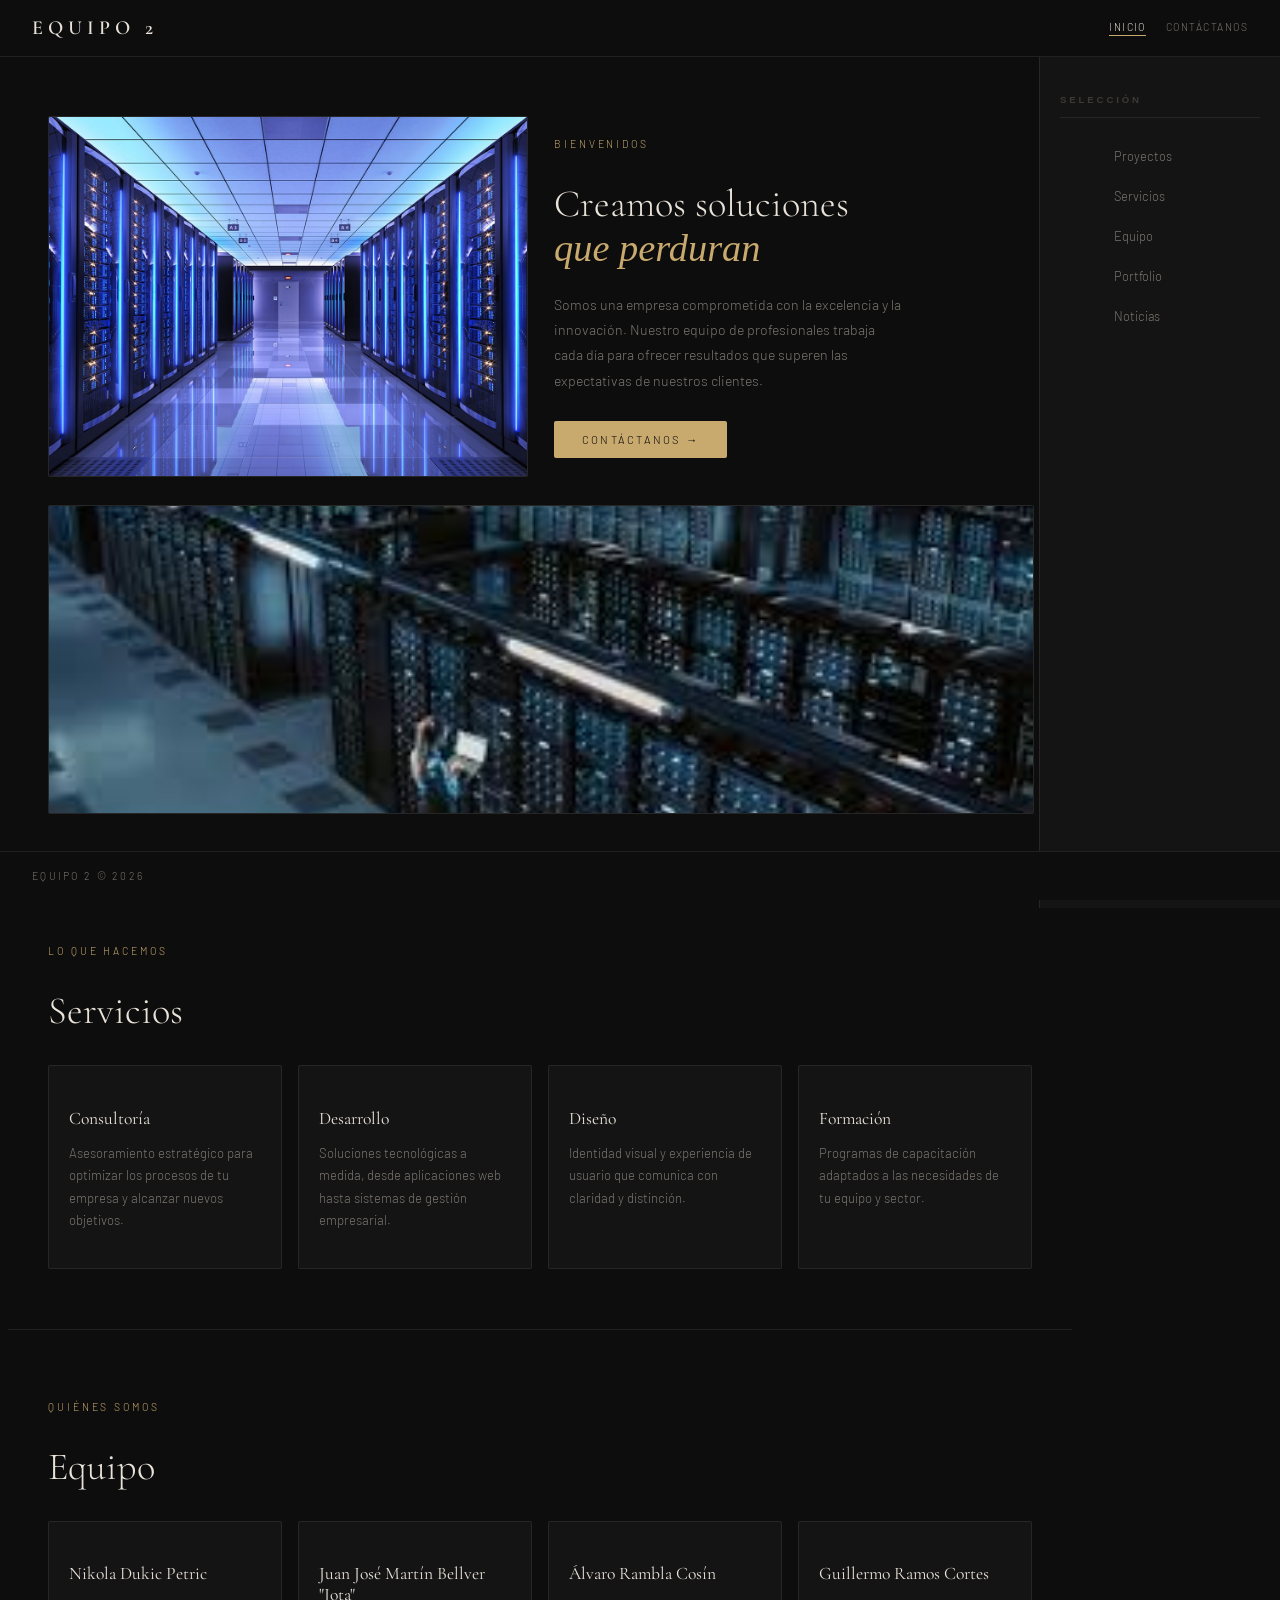
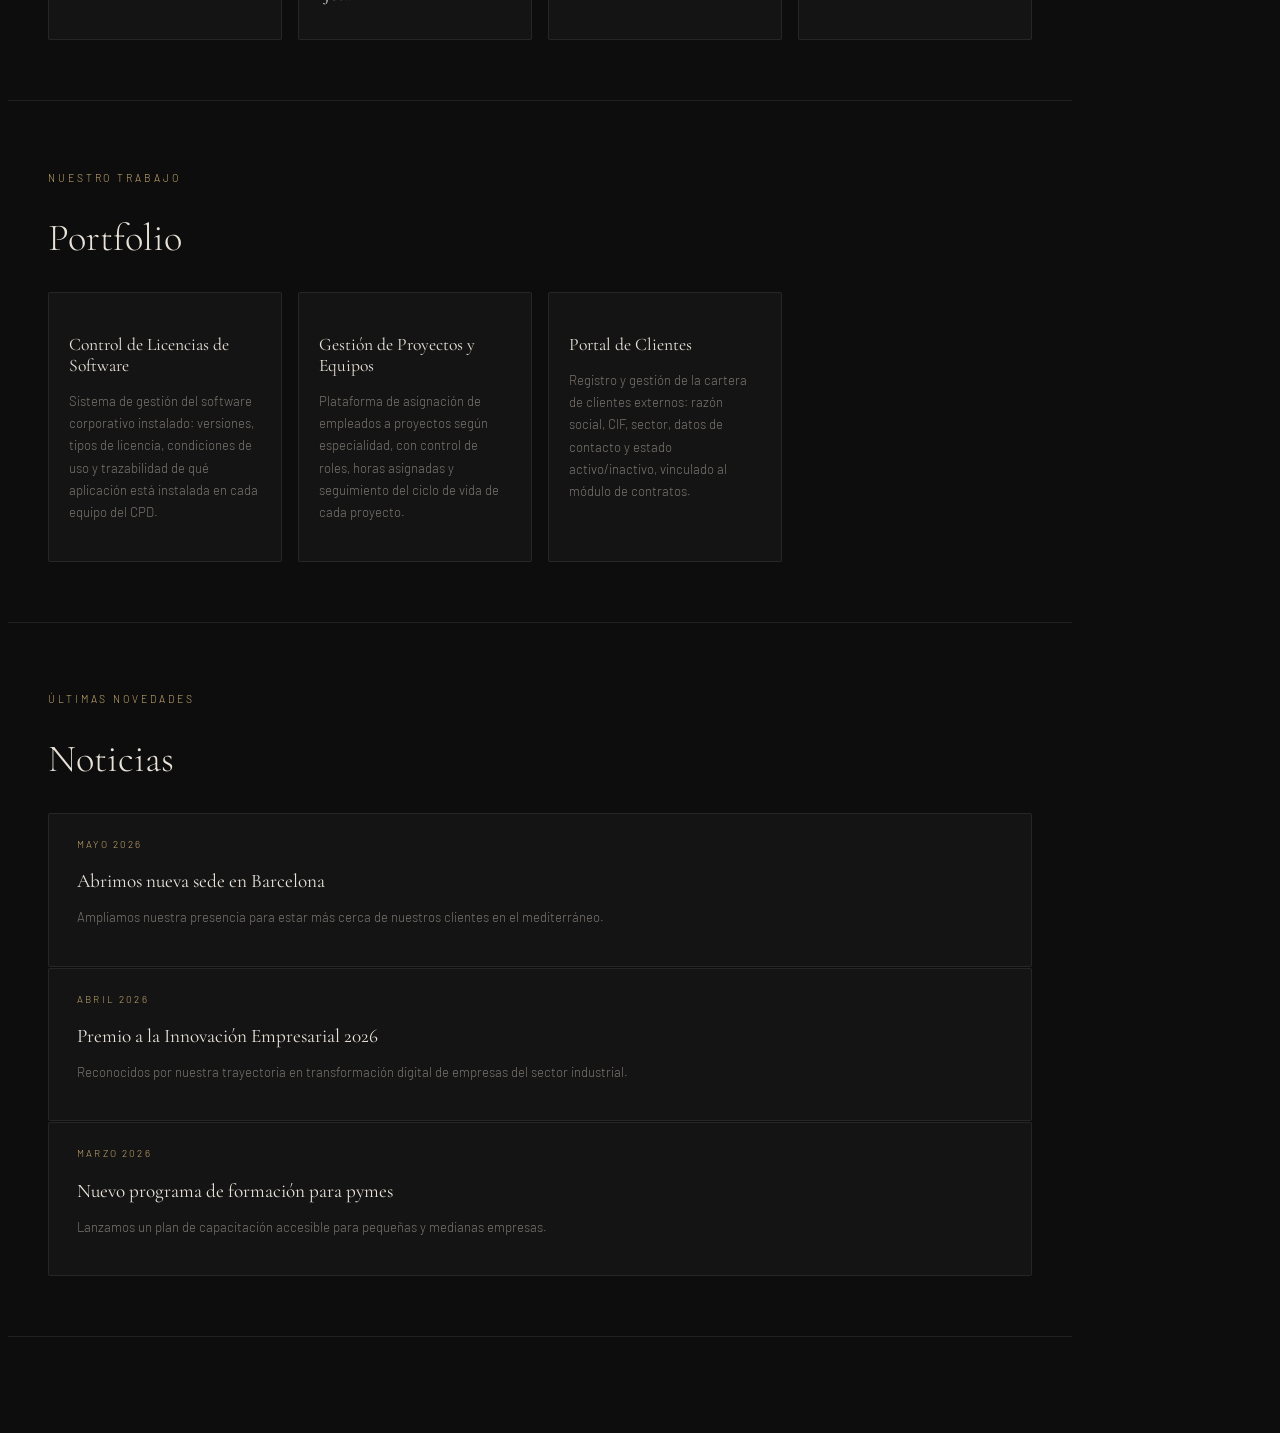
==== commit f6377efa: "Update index.html" ====
--- a/index.html
+++ b/index.html
@@ -49,7 +49,7 @@
         </div>
       </div>
       <div class="img-wrapper wide">
-        <img src="cpdcpd1.jpeg" class="img-empresa"/>
+        <img src="cpddpc.jpeg" class="img-empresa"/>
       </div>
     </section>
 
